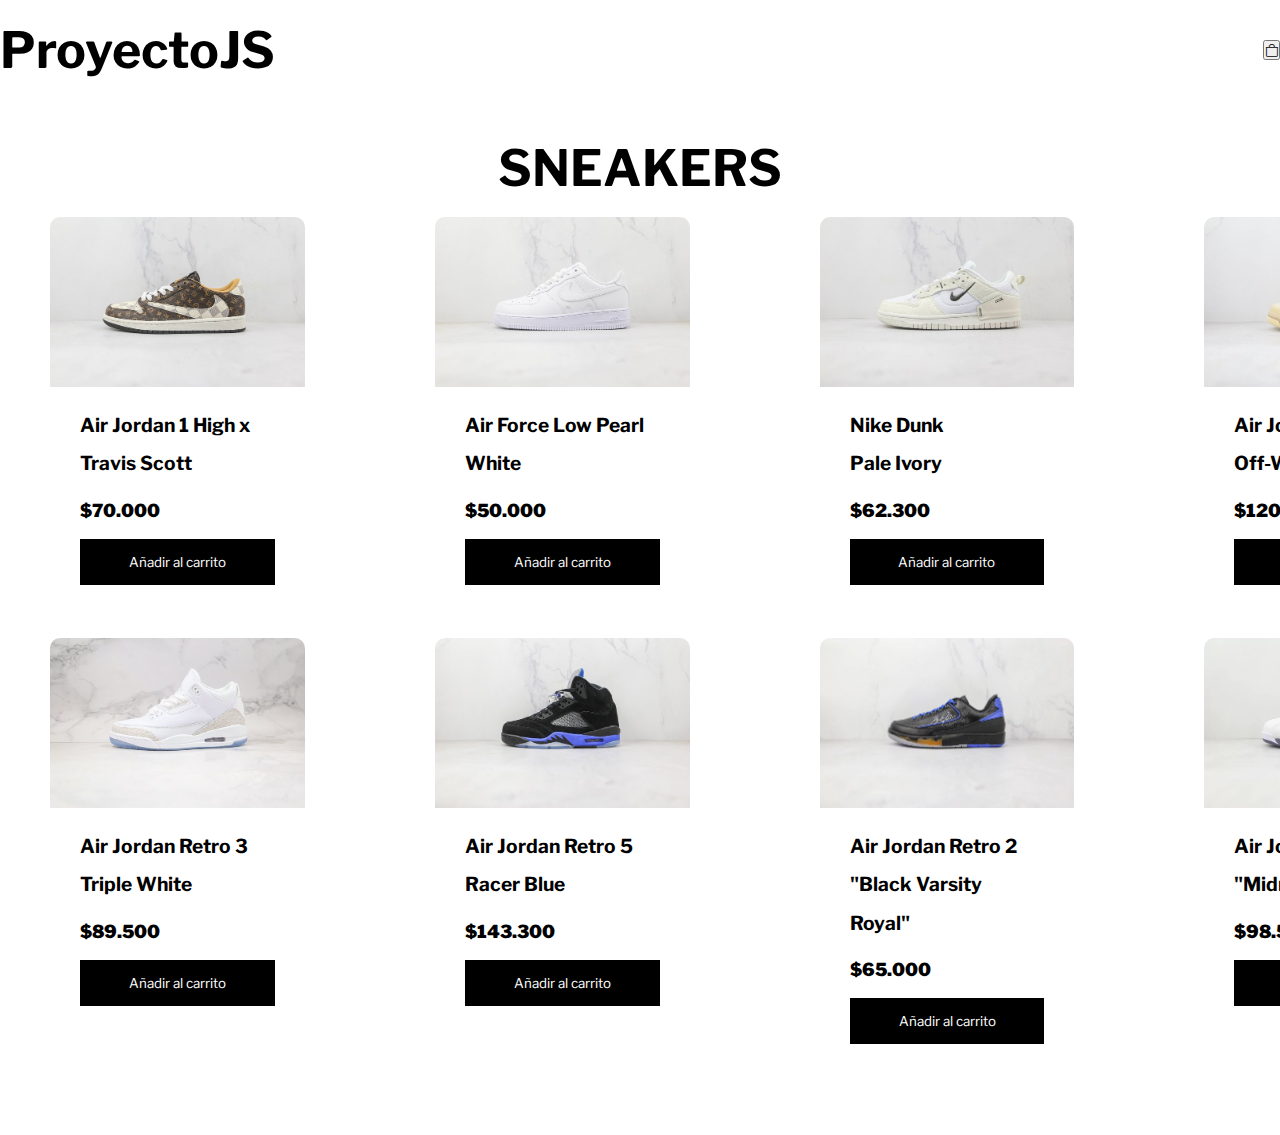
==== index.html @ d3581e90 "agregue estilos" ====
<!DOCTYPE html>
<html lang="en">
<head>
    <meta charset="UTF-8">
    <meta http-equiv="X-UA-Compatible" content="IE=edge">
    <meta name="viewport" content="width=device-width, initial-scale=1.0">
    <link rel="stylesheet" href="https://cdn.jsdelivr.net/npm/bootstrap@4.6.2/dist/css/bootstrap.min.css" integrity="sha384-xOolHFLEh07PJGoPkLv1IbcEPTNtaed2xpHsD9ESMhqIYd0nLMwNLD69Npy4HI+N" crossorigin="anonymous">
    <link rel="stylesheet" href="https://cdn.jsdelivr.net/npm/bootstrap-icons@1.10.4/font/bootstrap-icons.css">
    <title>Proyecto JS</title>
    <link rel="stylesheet" href="./css/style.css">
    <script src="./js/miarchivo.js"></script>
    <script defer src="./js/sneakers.js"></script>
    <script src="./js/main.js"></script>
</head>
<body>
    <header>


      


      <div class="nav container">

        
        <h1>ProyectoJS</h1>
        
        <button id="cart-icon">
        <i class="bi bi-bag" ></i>
</button>
          <div class="cart">
            <h2 class="cart-title">Tu carrito</h2>
            <!-- contenido -->
            <div class="cart-box">
                <img src="./img/air force/Air Force 1 '07 Low 'New York'.jpg" alt="" class="cart-img">
                <div class="detail-box">
                    <div class="cart-product-title">Sneaker</div>
                    <div class="cart-price">$80.000</div>
                    <input type="number" value="1" class="cart-quantity">
                </div>
                <!-- remove -->
                <i class="bi bi-trash-fill cart-remove"></i>
            </div>
            <!-- total -->
            <div class="total">
                <div class="total-title">total</div>
                <div class="total-price">$0</div>
            </div>
            <!-- buy button -->
            <button type="button" class="btn-buy">Compra Ya</button>
            <!-- cart close -->
            <i class="bi bi-x-lg" id="close-cart"></i>
          </div>
</div>

    
    </header>



    <br>
    <br>


    <h1>SNEAKERS</h1>

    <br>

    

      <div class="container-items">
    
   
        <div class="item">
            <img class="destacados" src="./img/jordan 1/jordan 1 low x Travis Scott.jpg" alt="producto">
            <div class="info-product">
                <h4>Air Jordan 1 High x Travis Scott</h4>
                <p class="price">$70.000</p>
                <button>Añadir al carrito</button>
            </div>
        </div>


        <div class="item">
            <img class="destacados" src="./img/air force/Air Force 1 Low '07 SE 'Pearl White'.jpg" alt="producto">
            <div class="info-product">
                <h4>Air Force Low Pearl White</h4>
                <p class="price">$50.000</p>
                <button>Añadir al carrito</button>
            </div>
        </div>


        <div class="item">
            <img class="destacados" src="./img/nike dunk/Dunk Low Disrupt 2 'Pale Ivory'.jpg" alt="producto">
            <div class="info-product">
                <h4>Nike Dunk <br> Pale Ivory</h4>
                <p class="price">$62.300</p>
                <button>Añadir al carrito</button>
            </div>
        </div>


        <div class="item">
            <img class="destacados" src="./img/jordan 4/Nike AirJordan 4 Retro Off-White Sail.jpg" alt="producto">
            <div class="info-product">
                <h4>Air Jordan Retro 4 Off-White</h4>
                <p class="price">$120.500</p>
                <button>Añadir al carrito</button>
            </div>
        </div>

        </div>



        <br>
        <br>

        <div class="container-items">

        <div class="item">
          <img class="destacados" src="./img/jordan 3/Air Jordan 3 Retro 'Triple White'.jpeg" alt="producto">
          <div class="info-product">
              <h4>Air Jordan Retro 3 Triple White</h4>
              <p class="price">$89.500</p>
              <button>Añadir al carrito</button>
          </div>
      </div>


        <div class="item">
          <img class="destacados" src="./img/jordan 5/Air Jordan 5 Retro 'Racer Blue'.jpeg" alt="producto">
          <div class="info-product">
              <h4>Air Jordan Retro 5 Racer Blue</h4>
              <p class="price">$143.300</p>
              <button>Añadir al carrito</button>
          </div>
      </div>


        <div class="item">
          <img class="destacados" src="./img/jordan 2/Off-White x Air Jordan 2 Retro Low SP 'Black Varsity Royal'.webp" alt="producto">
          <div class="info-product">
              <h4>Air Jordan Retro 2 "Black Varsity Royal"</h4>
              <p class="price">$65.000</p>
              <button>Añadir al carrito</button>
          </div>
      </div>


        <div class="item">
          <img class="destacados" src="./img/jordan 6/Air Jordan 6 Retro 'Midnight Navy' 2022.webp" alt="producto">
          <div class="info-product">
              <h4>Air Jordan Retro 6 "Midnight Navy"</h4>
              <p class="price">$98.500</p>
              <button>Añadir al carrito</button>
          </div>
      </div>
        
</div>


 


<br>
<br>




<br>
<br>








    <script src="https://cdn.jsdelivr.net/npm/jquery@3.5.1/dist/jquery.slim.min.js" integrity="sha384-DfXdz2htPH0lsSSs5nCTpuj/zy4C+OGpamoFVy38MVBnE+IbbVYUew+OrCXaRkfj" crossorigin="anonymous"></script>
       <script src="https://cdn.jsdelivr.net/npm/popper.js@1.16.1/dist/umd/popper.min.js" integrity="sha384-9/reFTGAW83EW2RDu2S0VKaIzap3H66lZH81PoYlFhbGU+6BZp6G7niu735Sk7lN" crossorigin="anonymous"></script>
       <script src="https://cdn.jsdelivr.net/npm/bootstrap@4.6.2/dist/js/bootstrap.min.js" integrity="sha384-+sLIOodYLS7CIrQpBjl+C7nPvqq+FbNUBDunl/OZv93DB7Ln/533i8e/mZXLi/P+" crossorigin="anonymous"></script>

</body>
</html>
---- css/style.css ----
@import url('https://fonts.googleapis.com/css2?family=Libre+Franklin:wght@200&display=swap');

* {
    margin: 0;
    padding: 0;
    box-sizing: border-box;
    font-family: 'Libre Franklin', sans-serif;
}




img.destacados{
    height: 100%;
    width: auto;
    max-height: 170px;
    border-radius: 10px 10px 0 0;
}



.container-items{
   display: flex;
}





.item{
    margin: 0px 80px 0px 50px;
    border-radius: 10px;
}




.item:hover{
    box-shadow: 0 10px 20px rgba(0, 0, 0, 0.20);
}





h4{
    font-size: larger;
    font-weight: bolder
}



.info-product{
   padding: 15px 30px;
   line-height: 2;
   display: flex;
   flex-direction: column;
   gap: 10px;
}





.price{
    font-size: 18px;
    font-weight: 900;
}





.info-product button{
    border: none;
    background: none;
    background-color: black;
    color: white;
    padding: 15px 10px;
    cursor: pointer;
}




h1{
    display: flex;
    justify-content: center;
    font-size: 50px;
}




strong{
    color: red;
}

.consola{
    text-align: center;
}



.nav {
    display: flex;
    align-items: center;
    justify-content: space-between;
    padding: 20px 0;
}


.cart-icon{
    color: #000;
    font-size: 25px;
    cursor: pointer;
}




.cart{
    position: fixed;
    top: 0;
    right: -100%;
    width: 360px;
    min-height: 100vh;
    padding: 20px;
    background-color: #ffffff;
    box-shadow: -2px 0 4px hsl(0, 4%, 15% / 10%);
    transition: 0.3s;
}


.cart.active {
    right: 0;
}


.cart-title{
    text-align: center;
    font-size: 1.5rem;
    font-weight: 600;
    margin-top: 2rem;
}


.cart-box{
   display: grid;
   grid-template-columns: 32% 50% 18%; 
   align-items: center;
   gap: 1rem;
   margin-top: 1rem;
}


.cart-img{
    width: 120px;
    height: 100px;
    object-fit: contain;
    padding: 10px;
}


.detail-box{
    display: grid;
    row-gap: 0.5rem;
}



.cart-product-title{
    font-size: 1rem;
    text-transform: uppercase;
}

.cart-price{
    font-weight: 1000;
}


.cart-quantity{
    border: 1px solid black;
    outline-color: black;
    width: 2.4rem;
    text-align: center;
    font-size: 1rem;
}


.cart-remove{
    font-size: 24px;
    color: rgba(255, 0, 0, 0.803);
    cursor: pointer;
}



.total{
    display: flex;
    justify-content: flex-end;
    margin-top: 1.5rem;
    border-top: 1px solid black;
}



.total-title{
    font-size: 1rem;
    font-weight: 600;
}


.total-price{
    margin-left: 0.5rem;
}


.btn-buy{
    display: flex;
    margin: 1.5rem auto 0 auto;
    padding: 12px 20px;
    border: none;
    font-size: 1rem;
    background: rgba(255, 0, 0, 0.803);
    color: #ffffff;
    font-weight: 500;
    cursor: pointer;
}


.btn-buy:hover{
    background: black;
}


#close-cart{
    position: absolute;
    top: 1rem;
    right: 0.8rem;
    font-size: 2rem;
    color: black;
    cursor: pointer;
}
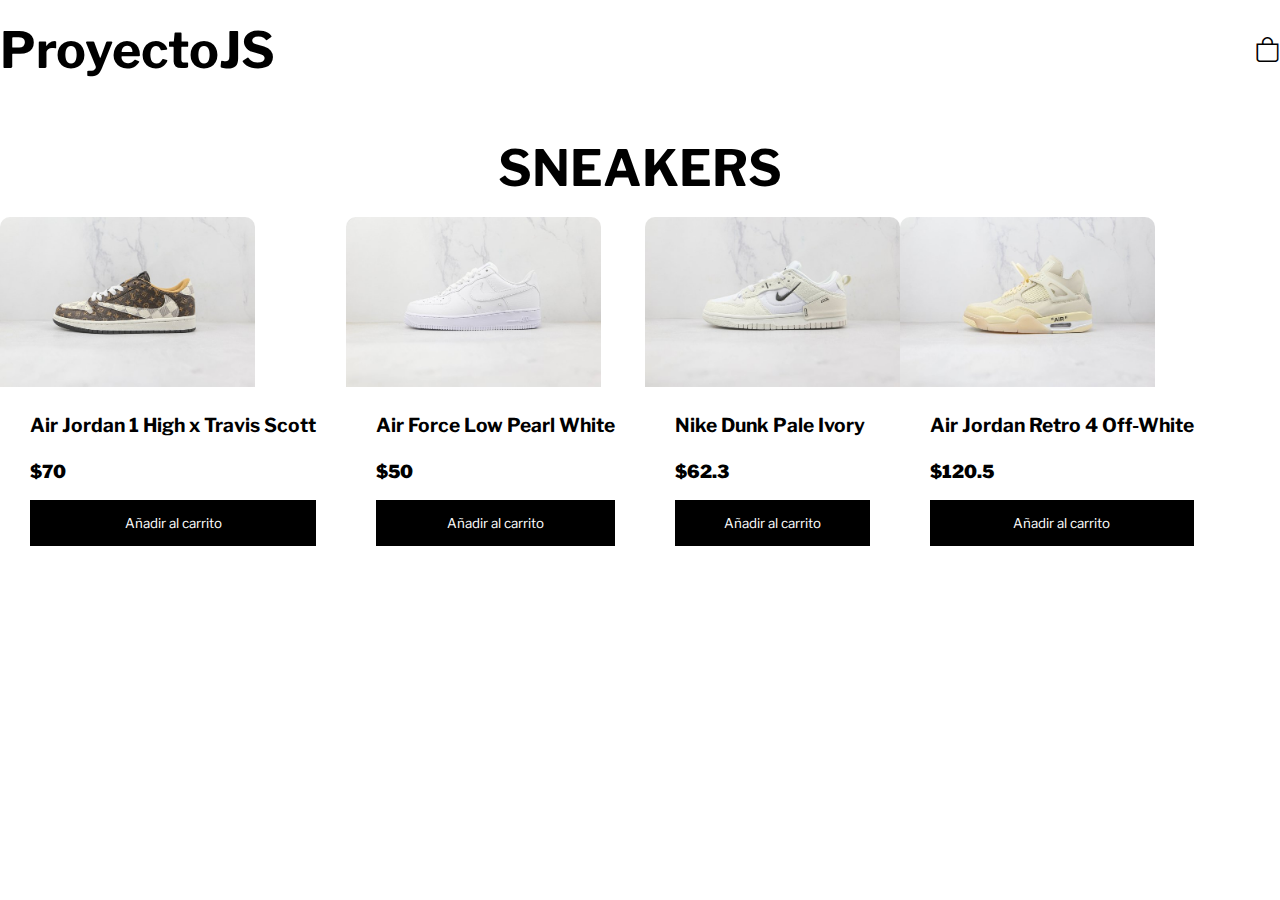
==== commit 367e34d5: "nuevo array" ====
--- a/index.html
+++ b/index.html
@@ -8,9 +8,7 @@
     <link rel="stylesheet" href="https://cdn.jsdelivr.net/npm/bootstrap-icons@1.10.4/font/bootstrap-icons.css">
     <title>Proyecto JS</title>
     <link rel="stylesheet" href="./css/style.css">
-    <script src="./js/miarchivo.js"></script>
-    <script defer src="./js/sneakers.js"></script>
-    <script src="./js/main.js"></script>
+    
 </head>
 <body>
     <header>
@@ -24,9 +22,9 @@
         
         <h1>ProyectoJS</h1>
         
-        <button id="cart-icon">
-        <i class="bi bi-bag" ></i>
-</button>
+        
+        <i class="bi bi-bag" id="cart-icon"></i>
+
           <div class="cart">
             <h2 class="cart-title">Tu carrito</h2>
             <!-- contenido -->
@@ -70,44 +68,7 @@
       <div class="container-items">
     
    
-        <div class="item">
-            <img class="destacados" src="./img/jordan 1/jordan 1 low x Travis Scott.jpg" alt="producto">
-            <div class="info-product">
-                <h4>Air Jordan 1 High x Travis Scott</h4>
-                <p class="price">$70.000</p>
-                <button>Añadir al carrito</button>
-            </div>
-        </div>
-
-
-        <div class="item">
-            <img class="destacados" src="./img/air force/Air Force 1 Low '07 SE 'Pearl White'.jpg" alt="producto">
-            <div class="info-product">
-                <h4>Air Force Low Pearl White</h4>
-                <p class="price">$50.000</p>
-                <button>Añadir al carrito</button>
-            </div>
-        </div>
-
-
-        <div class="item">
-            <img class="destacados" src="./img/nike dunk/Dunk Low Disrupt 2 'Pale Ivory'.jpg" alt="producto">
-            <div class="info-product">
-                <h4>Nike Dunk <br> Pale Ivory</h4>
-                <p class="price">$62.300</p>
-                <button>Añadir al carrito</button>
-            </div>
-        </div>
-
-
-        <div class="item">
-            <img class="destacados" src="./img/jordan 4/Nike AirJordan 4 Retro Off-White Sail.jpg" alt="producto">
-            <div class="info-product">
-                <h4>Air Jordan Retro 4 Off-White</h4>
-                <p class="price">$120.500</p>
-                <button>Añadir al carrito</button>
-            </div>
-        </div>
+        
 
         </div>
 
@@ -116,49 +77,7 @@
         <br>
         <br>
 
-        <div class="container-items">
-
-        <div class="item">
-          <img class="destacados" src="./img/jordan 3/Air Jordan 3 Retro 'Triple White'.jpeg" alt="producto">
-          <div class="info-product">
-              <h4>Air Jordan Retro 3 Triple White</h4>
-              <p class="price">$89.500</p>
-              <button>Añadir al carrito</button>
-          </div>
-      </div>
-
-
-        <div class="item">
-          <img class="destacados" src="./img/jordan 5/Air Jordan 5 Retro 'Racer Blue'.jpeg" alt="producto">
-          <div class="info-product">
-              <h4>Air Jordan Retro 5 Racer Blue</h4>
-              <p class="price">$143.300</p>
-              <button>Añadir al carrito</button>
-          </div>
-      </div>
-
-
-        <div class="item">
-          <img class="destacados" src="./img/jordan 2/Off-White x Air Jordan 2 Retro Low SP 'Black Varsity Royal'.webp" alt="producto">
-          <div class="info-product">
-              <h4>Air Jordan Retro 2 "Black Varsity Royal"</h4>
-              <p class="price">$65.000</p>
-              <button>Añadir al carrito</button>
-          </div>
-      </div>
-
-
-        <div class="item">
-          <img class="destacados" src="./img/jordan 6/Air Jordan 6 Retro 'Midnight Navy' 2022.webp" alt="producto">
-          <div class="info-product">
-              <h4>Air Jordan Retro 6 "Midnight Navy"</h4>
-              <p class="price">$98.500</p>
-              <button>Añadir al carrito</button>
-          </div>
-      </div>
         
-</div>
-
 
  
 
@@ -182,6 +101,8 @@
     <script src="https://cdn.jsdelivr.net/npm/jquery@3.5.1/dist/jquery.slim.min.js" integrity="sha384-DfXdz2htPH0lsSSs5nCTpuj/zy4C+OGpamoFVy38MVBnE+IbbVYUew+OrCXaRkfj" crossorigin="anonymous"></script>
        <script src="https://cdn.jsdelivr.net/npm/popper.js@1.16.1/dist/umd/popper.min.js" integrity="sha384-9/reFTGAW83EW2RDu2S0VKaIzap3H66lZH81PoYlFhbGU+6BZp6G7niu735Sk7lN" crossorigin="anonymous"></script>
        <script src="https://cdn.jsdelivr.net/npm/bootstrap@4.6.2/dist/js/bootstrap.min.js" integrity="sha384-+sLIOodYLS7CIrQpBjl+C7nPvqq+FbNUBDunl/OZv93DB7Ln/533i8e/mZXLi/P+" crossorigin="anonymous"></script>
-
+       <script src="./js/array.js"></script>
+<script src="./js/main.js"></script>
+<script src="./js/sneakers.js"></script>
 </body>
 </html>--- a/css/style.css
+++ b/css/style.css
@@ -110,7 +110,7 @@
 }
 
 
-.cart-icon{
+#cart-icon{
     color: #000;
     font-size: 25px;
     cursor: pointer;
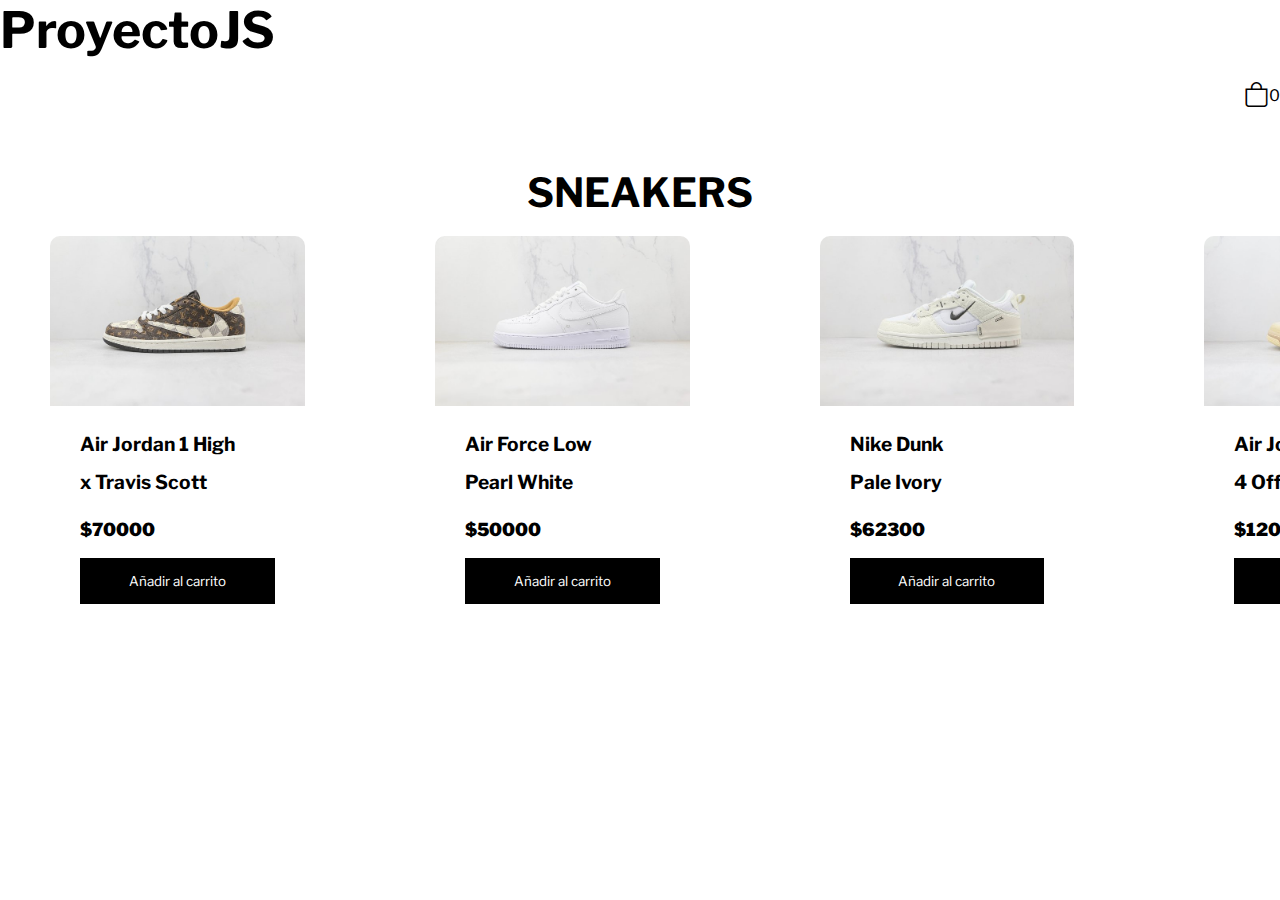
==== commit a10bc68f: "js" ====
--- a/index.html
+++ b/index.html
@@ -15,24 +15,25 @@
 
 
       
-
+<h1>ProyectoJS</h1>
 
       <div class="nav container">
 
         
-        <h1>ProyectoJS</h1>
         
         
-        <i class="bi bi-bag" id="cart-icon"></i>
-
-          <div class="cart">
-            <h2 class="cart-title">Tu carrito</h2>
+        
+        <i class="bi bi-bag" id="cart-icon"></i><span id="numerito" class="numerito">0</span>
+        
+          <div id="carrito-productos" class="cart">
+            <h1 class="titulo-principal">Carrito</h1>
+            <h2 id="carrito-vacio" class="cart-title">Tu carrito esta vacio</h2>
             <!-- contenido -->
-            <div class="cart-box">
+            <div class="cart-box" class="carrito-producto" >
                 <img src="./img/air force/Air Force 1 '07 Low 'New York'.jpg" alt="" class="cart-img">
                 <div class="detail-box">
-                    <div class="cart-product-title">Sneaker</div>
-                    <div class="cart-price">$80.000</div>
+                  <div  class="carrito-producto-titulo" class="cart-product-title">Sneaker</div>
+                  <div class="cart-price" class="carrito-producto-precio" >$80.000</div>
                     <input type="number" value="1" class="cart-quantity">
                 </div>
                 <!-- remove -->
@@ -44,7 +45,7 @@
                 <div class="total-price">$0</div>
             </div>
             <!-- buy button -->
-            <button type="button" class="btn-buy">Compra Ya</button>
+            <button id="carrito-acciones" type="button" class="btn-buy" id="carrito-comprado">Compra Ya</button>
             <!-- cart close -->
             <i class="bi bi-x-lg" id="close-cart"></i>
           </div>
@@ -59,7 +60,7 @@
     <br>
 
 
-    <h1>SNEAKERS</h1>
+    <h2>SNEAKERS</h2>
 
     <br>
 
@@ -67,7 +68,10 @@
 
       <div class="container-items">
     
-   
+
+        
+
+        
         
 
         </div>
@@ -104,5 +108,6 @@
        <script src="./js/array.js"></script>
 <script src="./js/main.js"></script>
 <script src="./js/sneakers.js"></script>
+<script src="./js/carrito.js"></script>
 </body>
 </html>--- a/css/style.css
+++ b/css/style.css
@@ -84,9 +84,13 @@
 
 
 h1{
+    font-size: 50px;
+}
+
+h2{
     display: flex;
     justify-content: center;
-    font-size: 50px;
+    font-size: 40px;
 }
 
 
@@ -104,8 +108,8 @@
 
 .nav {
     display: flex;
+    justify-content: flex-end;
     align-items: center;
-    justify-content: space-between;
     padding: 20px 0;
 }
 
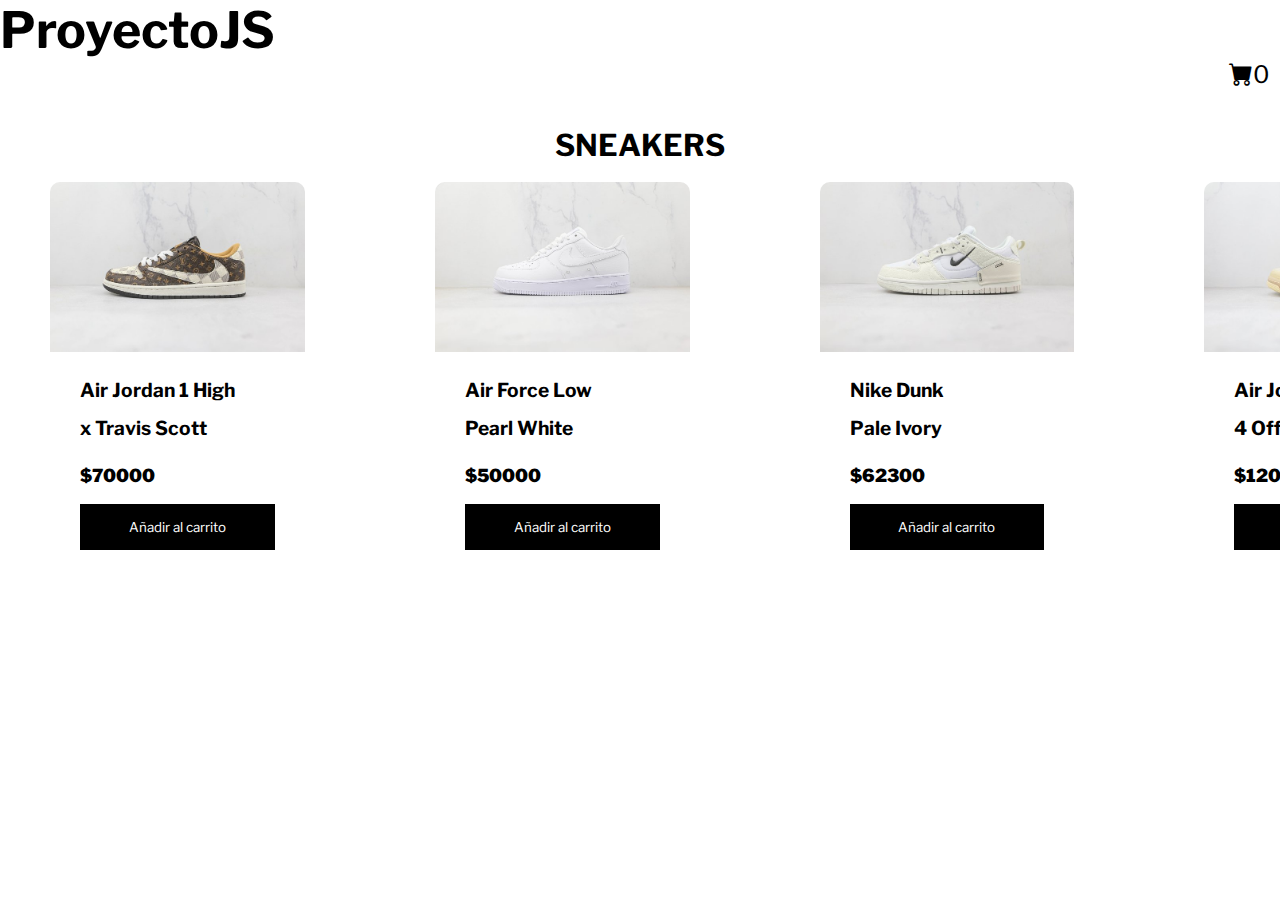
==== commit 9144df03: "listo" ====
--- a/index.html
+++ b/index.html
@@ -17,39 +17,14 @@
       
 <h1>ProyectoJS</h1>
 
-      <div class="nav container">
+      <div class="carrito">
 
         
         
         
         
-        <i class="bi bi-bag" id="cart-icon"></i><span id="numerito" class="numerito">0</span>
+        <a class="boton-carrito" href="./pages/carrito.html"><i class="bi bi-cart-fill"></i></a><span class="numerito">0</span>
         
-          <div id="carrito-productos" class="cart">
-            <h1 class="titulo-principal">Carrito</h1>
-            <h2 id="carrito-vacio" class="cart-title">Tu carrito esta vacio</h2>
-            <!-- contenido -->
-            <div class="cart-box" class="carrito-producto" >
-                <img src="./img/air force/Air Force 1 '07 Low 'New York'.jpg" alt="" class="cart-img">
-                <div class="detail-box">
-                  <div  class="carrito-producto-titulo" class="cart-product-title">Sneaker</div>
-                  <div class="cart-price" class="carrito-producto-precio" >$80.000</div>
-                    <input type="number" value="1" class="cart-quantity">
-                </div>
-                <!-- remove -->
-                <i class="bi bi-trash-fill cart-remove"></i>
-            </div>
-            <!-- total -->
-            <div class="total">
-                <div class="total-title">total</div>
-                <div class="total-price">$0</div>
-            </div>
-            <!-- buy button -->
-            <button id="carrito-acciones" type="button" class="btn-buy" id="carrito-comprado">Compra Ya</button>
-            <!-- cart close -->
-            <i class="bi bi-x-lg" id="close-cart"></i>
-          </div>
-</div>
 
     
     </header>
@@ -60,7 +35,7 @@
     <br>
 
 
-    <h2>SNEAKERS</h2>
+    <h2 class="sneaker">SNEAKERS</h2>
 
     <br>
 
@@ -81,7 +56,15 @@
         <br>
         <br>
 
+        <div class="container-items">
+    
+
         
+
+        
+        
+
+        </div>
 
  
 
@@ -106,8 +89,8 @@
        <script src="https://cdn.jsdelivr.net/npm/popper.js@1.16.1/dist/umd/popper.min.js" integrity="sha384-9/reFTGAW83EW2RDu2S0VKaIzap3H66lZH81PoYlFhbGU+6BZp6G7niu735Sk7lN" crossorigin="anonymous"></script>
        <script src="https://cdn.jsdelivr.net/npm/bootstrap@4.6.2/dist/js/bootstrap.min.js" integrity="sha384-+sLIOodYLS7CIrQpBjl+C7nPvqq+FbNUBDunl/OZv93DB7Ln/533i8e/mZXLi/P+" crossorigin="anonymous"></script>
        <script src="./js/array.js"></script>
-<script src="./js/main.js"></script>
+<script src="./js/array.js"></script>
 <script src="./js/sneakers.js"></script>
-<script src="./js/carrito.js"></script>
+<script src="./js/shop.js"></script>
 </body>
 </html>--- a/css/style.css
+++ b/css/style.css
@@ -84,13 +84,8 @@
 
 
 h1{
+
     font-size: 50px;
-}
-
-h2{
-    display: flex;
-    justify-content: center;
-    font-size: 40px;
 }
 
 
@@ -100,149 +95,132 @@
     color: red;
 }
 
-.consola{
+
+
+
+.carrito{
+    display: flex;
+    justify-content: flex-end;
+    font-size: 1.5rem;
+    margin-right: 10px;
+}
+
+.sneaker{
     text-align: center;
-}
-
-
-
-.nav {
-    display: flex;
-    justify-content: flex-end;
+    font-size: 30px;
+}
+
+.boton-carrito{
+    color: black;
+}
+
+
+
+
+
+
+
+
+/* carrito */
+
+.contenedor-carrito{
+    display: flex;
+    flex-direction: column;
+}
+
+
+.carrito-vacio{
+    color: black;
+    font-weight: 800;
+    display: none;
+    font-size: larger;
+}
+
+
+.carrito-productos {
+    display: flex;
+    flex-direction: column;
+    padding-top: 20px;
+
+}
+
+.carrito-producto{
+    display: flex;
+    justify-content: space-between;
     align-items: center;
-    padding: 20px 0;
-}
-
-
-#cart-icon{
-    color: #000;
-    font-size: 25px;
-    cursor: pointer;
-}
-
-
-
-
-.cart{
-    position: fixed;
-    top: 0;
-    right: -100%;
-    width: 360px;
-    min-height: 100vh;
-    padding: 20px;
-    background-color: #ffffff;
-    box-shadow: -2px 0 4px hsl(0, 4%, 15% / 10%);
-    transition: 0.3s;
-}
-
-
-.cart.active {
-    right: 0;
-}
-
-
-.cart-title{
-    text-align: center;
-    font-size: 1.5rem;
-    font-weight: 600;
-    margin-top: 2rem;
-}
-
-
-.cart-box{
-   display: grid;
-   grid-template-columns: 32% 50% 18%; 
-   align-items: center;
-   gap: 1rem;
-   margin-top: 1rem;
-}
-
-
-.cart-img{
-    width: 120px;
-    height: 100px;
-    object-fit: contain;
-    padding: 10px;
-}
-
-
-.detail-box{
-    display: grid;
-    row-gap: 0.5rem;
-}
-
-
-
-.cart-product-title{
-    font-size: 1rem;
+    background-color: rgba(128, 128, 128, 0.119);
+    padding: 0.5rem;
+    padding-right: 1.5rem;
+    border-radius: 1rem;
+}
+
+
+.carrito-producto-imagen{
+    width: 9rem;
+    border-radius: 1rem;
+}
+
+
+.carrito-producto-small{
+    font-size: 0.75rem;
+}
+
+
+.carrito-producto-eliminar{
+    border: 0;
+    background-color: transparent;
+    color: rgba(255, 0, 0, 0.76);
+    cursor: pointer;
+}
+
+
+.carrito-acciones{
+    display: flex;
+    justify-content: space-between;
+    padding-top: 1.5rem;
+}
+
+
+.carrito-acciones-vaciar{
+    border: 0;
+    background-color: rgba(128, 128, 128, 0.119);
+    padding: 1rem;
+    border-radius: 1rem;
+    color: rgba(0, 0, 0, 0.745);
     text-transform: uppercase;
-}
-
-.cart-price{
-    font-weight: 1000;
-}
-
-
-.cart-quantity{
-    border: 1px solid black;
-    outline-color: black;
-    width: 2.4rem;
-    text-align: center;
-    font-size: 1rem;
-}
-
-
-.cart-remove{
-    font-size: 24px;
-    color: rgba(255, 0, 0, 0.803);
-    cursor: pointer;
-}
-
-
-
-.total{
-    display: flex;
-    justify-content: flex-end;
-    margin-top: 1.5rem;
-    border-top: 1px solid black;
-}
-
-
-
-.total-title{
-    font-size: 1rem;
-    font-weight: 600;
-}
-
-
-.total-price{
-    margin-left: 0.5rem;
-}
-
-
-.btn-buy{
-    display: flex;
-    margin: 1.5rem auto 0 auto;
-    padding: 12px 20px;
-    border: none;
-    font-size: 1rem;
-    background: rgba(255, 0, 0, 0.803);
-    color: #ffffff;
-    font-weight: 500;
-    cursor: pointer;
-}
-
-
-.btn-buy:hover{
-    background: black;
-}
-
-
-#close-cart{
-    position: absolute;
-    top: 1rem;
-    right: 0.8rem;
-    font-size: 2rem;
-    color: black;
-    cursor: pointer;
+    cursor: pointer;
+}
+
+
+.carrito-acciones-comprar{
+    border: 0;
+    background-color: rgba(128, 128, 128, 0.119);
+    padding: 1rem;
+    color: rgba(0, 0, 0, 0.745);
+    text-transform: uppercase;
+    cursor: pointer;
+    border-top-right-radius: 1rem;
+    border-bottom-right-radius: 1rem;
+}
+
+
+.carrito-acciones-total{
+    display: flex;
+    border: 0;
+    background-color: rgba(128, 128, 128, 0.119);
+    padding: 1rem;
+    color: rgba(0, 0, 0, 0.745);
+    text-transform: uppercase;
+    border-top-left-radius: 1rem;
+    border-bottom-left-radius: 1rem;
+}
+
+
+.carrito-acciones-derecha{
+    display: flex;
+}
+
+
+.disabled{
+    display: none;
 }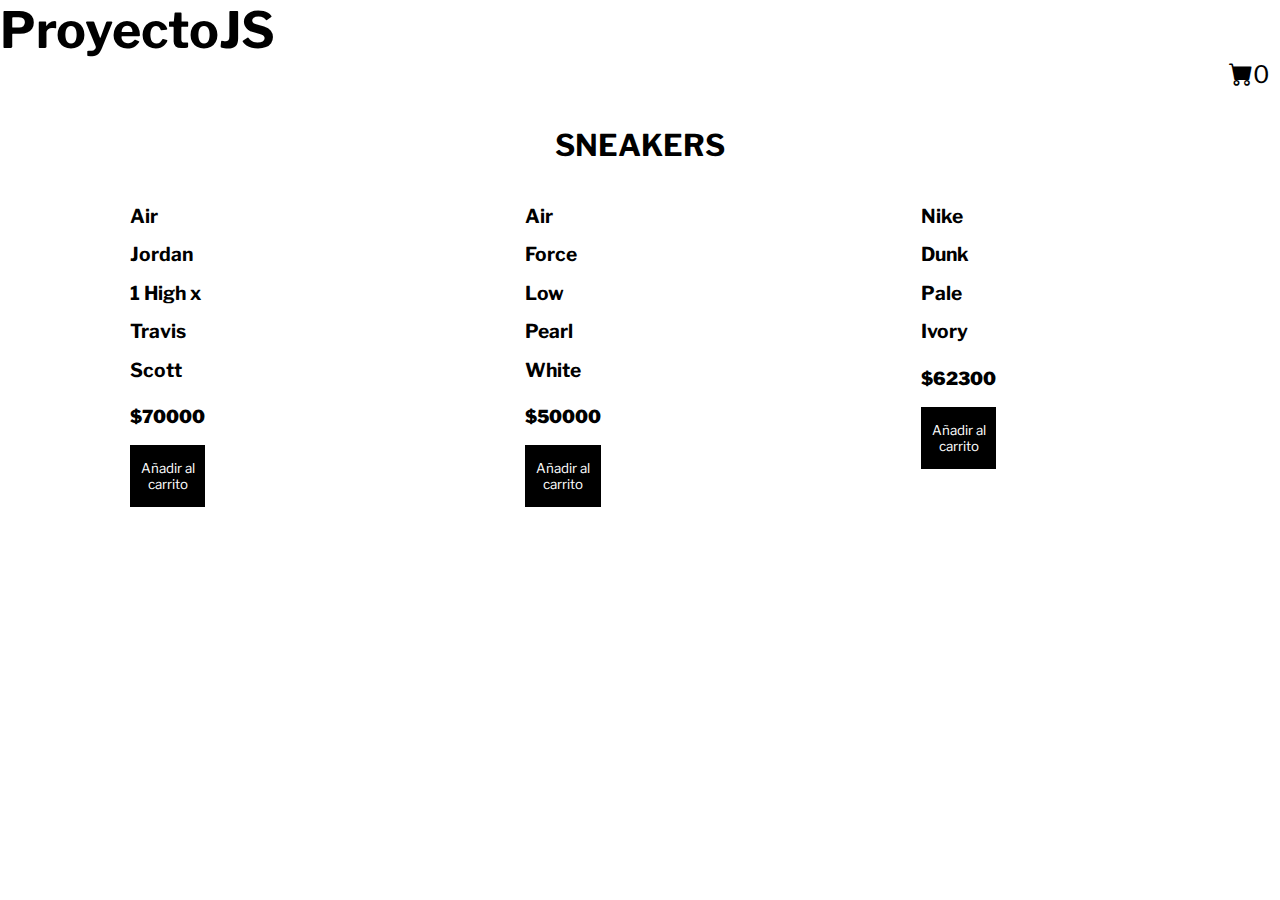
==== commit df202868: "otro git" ====
--- a/index.html
+++ b/index.html
@@ -23,7 +23,7 @@
         
         
         
-        <a class="boton-carrito" href="./pages/carrito.html"><i class="bi bi-cart-fill"></i></a><span class="numerito">0</span>
+        <a class="boton-carrito" href="./pages/carrito.html"><i class="bi bi-cart-fill"></i></a><span id="numero" class="numero">0</span>
         
 
     
@@ -88,9 +88,9 @@
     <script src="https://cdn.jsdelivr.net/npm/jquery@3.5.1/dist/jquery.slim.min.js" integrity="sha384-DfXdz2htPH0lsSSs5nCTpuj/zy4C+OGpamoFVy38MVBnE+IbbVYUew+OrCXaRkfj" crossorigin="anonymous"></script>
        <script src="https://cdn.jsdelivr.net/npm/popper.js@1.16.1/dist/umd/popper.min.js" integrity="sha384-9/reFTGAW83EW2RDu2S0VKaIzap3H66lZH81PoYlFhbGU+6BZp6G7niu735Sk7lN" crossorigin="anonymous"></script>
        <script src="https://cdn.jsdelivr.net/npm/bootstrap@4.6.2/dist/js/bootstrap.min.js" integrity="sha384-+sLIOodYLS7CIrQpBjl+C7nPvqq+FbNUBDunl/OZv93DB7Ln/533i8e/mZXLi/P+" crossorigin="anonymous"></script>
-       <script src="./js/array.js"></script>
+
 <script src="./js/array.js"></script>
-<script src="./js/sneakers.js"></script>
+<script src="./js/main.js"></script>
 <script src="./js/shop.js"></script>
 </body>
 </html>--- a/css/style.css
+++ b/css/style.css
@@ -132,7 +132,6 @@
 .carrito-vacio{
     color: black;
     font-weight: 800;
-    display: none;
     font-size: larger;
 }
 
